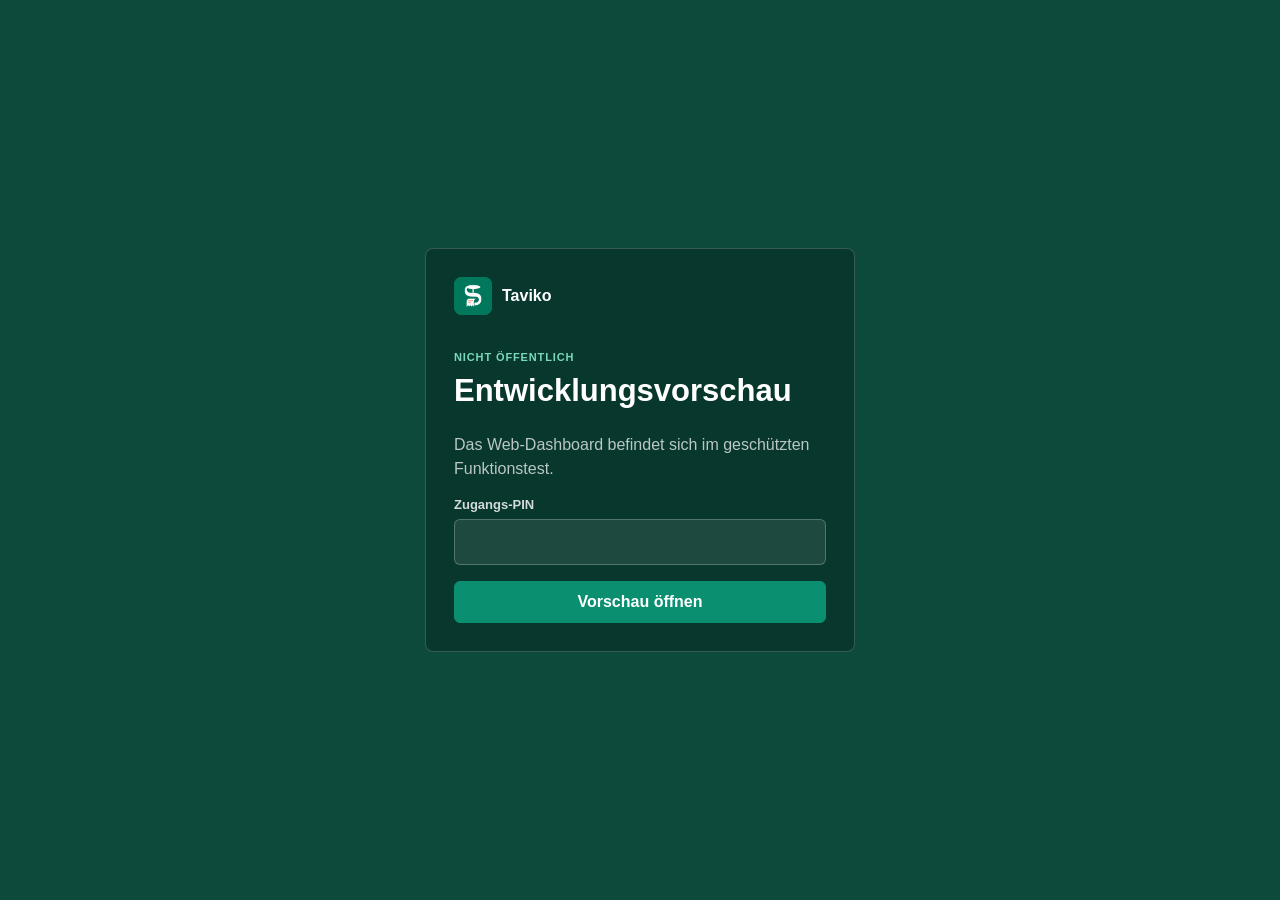
==== dashboard/index.html @ 482a7bf1 "Rename dashboard branding to Taviko" ====
<!doctype html>
<html lang="de">
<head>
  <meta charset="utf-8">
  <meta name="viewport" content="width=device-width, initial-scale=1, viewport-fit=cover">
  <meta name="theme-color" content="#0d4a3c">
  <meta name="application-name" content="Taviko">
  <meta name="apple-mobile-web-app-title" content="Taviko">
  <meta name="robots" content="noindex, nofollow, noarchive, nosnippet">
  <title>Taviko Dashboard</title>
  <link rel="icon" type="image/png" sizes="256x256" href="../assets/servora-app-icon.png?v=3">
  <link rel="shortcut icon" type="image/png" href="../assets/servora-app-icon.png?v=3">
  <link rel="apple-touch-icon" sizes="180x180" href="../assets/servora-app-icon.png?v=3">
  <link rel="stylesheet" href="./styles.css?v=6">
</head>
<body>
  <div class="offline-banner hidden" id="offline-banner" role="status">
    Offline – Änderungen sind erst wieder online möglich.
  </div>

  <section class="development-gate" id="development-gate" aria-label="Entwicklungsvorschau">
    <div class="gate-brand"><img class="brand-mark" src="../assets/servora-app-icon.png" alt=""><strong>Taviko</strong></div>
    <p class="eyebrow">Nicht öffentlich</p>
    <h1>Entwicklungsvorschau</h1>
    <p>Das Web-Dashboard befindet sich im geschützten Funktionstest.</p>
    <form id="gate-form">
      <label class="field">
        <span>Zugangs-PIN</span>
        <input id="gate-pin" inputmode="numeric" autocomplete="one-time-code" required>
      </label>
      <p class="form-error hidden" id="gate-error" role="alert">Die PIN ist nicht richtig.</p>
      <button class="primary full" type="submit">Vorschau öffnen</button>
    </form>
  </section>

  <main class="auth-shell hidden" id="auth-shell">
    <section class="auth-brand">
      <div class="brand-lockup"><img class="brand-mark large" src="../assets/servora-app-icon.png" alt=""><span>Taviko</span></div>
      <div>
        <p class="eyebrow">Taviko Verwaltung</p>
        <h1>Restaurantbetrieb</h1>
        <p>Tische, Reservierungen, Bestellungen und Team zentral verwalten. Änderungen werden mit der Taviko-App synchronisiert.</p>
      </div>
      <div class="auth-points" aria-label="Funktionen">
        <span>App und Web synchron</span>
        <span>Individuelle Rechte je Zugang</span>
        <span>Mobil und Desktop</span>
      </div>
    </section>

    <section class="auth-panel">
      <div class="auth-heading">
        <p class="eyebrow">Taviko Web</p>
        <h2 id="auth-title">Anmelden</h2>
        <p id="auth-subtitle">Mit Restaurantkennung und persönlichem Zugang.</p>
      </div>

      <div class="segmented" role="tablist" aria-label="Zugang">
        <button class="selected" id="login-tab" role="tab" aria-selected="true" type="button">Anmelden</button>
        <button id="register-tab" role="tab" aria-selected="false" type="button">Neu anlegen</button>
      </div>

      <form id="login-form">
        <label class="field">
          <span>Restaurantkennung</span>
          <input id="login-code" autocomplete="organization" placeholder="z. B. SERV-ABCD" required>
        </label>
        <label class="field">
          <span>Name</span>
          <input id="login-username" autocomplete="username" required>
        </label>
        <label class="field">
          <span>Passwort</span>
          <input id="login-password" type="password" autocomplete="current-password" minlength="6" required>
        </label>
        <p class="field-hint">Geräte- und Druckerzugänge werden ausschließlich in der Taviko-App verwendet.</p>
        <p class="form-error hidden" id="login-error" role="alert"></p>
        <button class="primary full" id="login-submit" type="submit">Anmelden</button>
      </form>

      <form class="hidden" id="register-form">
        <div class="field-grid">
          <label class="field">
            <span>Restaurantname</span>
            <input id="register-name" autocomplete="organization" required>
          </label>
          <label class="field">
            <span>Art des Restaurants</span>
            <select id="register-type">
              <option>Restaurant</option>
              <option>Café</option>
              <option>Bar</option>
              <option>Eisdiele</option>
              <option>Foodtruck</option>
              <option>Hotelrestaurant</option>
              <option>Eventgastronomie</option>
            </select>
          </label>
        </div>
        <label class="field">
          <span>Name der Restaurantleitung</span>
          <input id="register-username" autocomplete="username" minlength="2" required>
        </label>
        <p class="field-hint">Dieser vollständige Name ist zugleich der eindeutige Anmeldename. Groß- und Kleinschreibung werden nicht unterschieden.</p>
        <label class="field">
          <span>Passwort</span>
          <input id="register-password" type="password" autocomplete="new-password" minlength="8" required>
        </label>
        <label class="check">
          <input id="register-terms" type="checkbox" required>
          <span>Ich bestätige, dass ich den Betrieb anlegen darf und akzeptiere die Testbedingungen.</span>
        </label>
        <p class="form-error hidden" id="register-error" role="alert"></p>
        <button class="primary full" id="register-submit" type="submit">Restaurant sicher erstellen</button>
      </form>
    </section>
  </main>

  <div class="app-shell hidden" id="app-shell">
    <aside class="sidebar">
      <div class="sidebar-brand">
        <img class="brand-mark" src="../assets/servora-app-icon.png" alt="">
        <div><strong>Taviko</strong><small>Betriebsverwaltung</small></div>
      </div>
      <nav id="desktop-navigation" aria-label="Hauptnavigation"></nav>
      <div class="sidebar-user">
        <strong id="sidebar-user-name">–</strong>
        <span id="sidebar-user-role">–</span>
        <button class="quiet" id="logout-button" type="button">Abmelden</button>
      </div>
    </aside>

    <main class="workspace">
      <header class="workspace-header">
        <div>
          <p class="eyebrow" id="restaurant-code">–</p>
          <h1 id="page-title">Start</h1>
        </div>
        <div class="header-actions">
          <span class="sync-state" id="sync-state"><i></i><span>Aktuell</span></span>
          <button class="icon-button" id="refresh-button" type="button" aria-label="Aktualisieren" title="Aktualisieren">↻</button>
          <button class="restaurant-switch" id="restaurant-button" type="button">
            <span id="restaurant-name">Restaurant</span>
            <small id="restaurant-role">–</small>
          </button>
        </div>
      </header>
      <section class="view" id="view" aria-live="polite"></section>
    </main>

    <nav class="mobile-navigation" id="mobile-navigation" aria-label="Mobile Hauptnavigation"></nav>
  </div>

  <dialog id="modal">
    <div class="modal-shell" id="modal-shell">
      <header>
        <div>
          <p class="eyebrow" id="modal-eyebrow">Taviko</p>
          <h2 id="modal-title">Bearbeiten</h2>
        </div>
        <button class="icon-button" type="button" data-modal-action="close" aria-label="Schließen" title="Schließen">×</button>
      </header>
      <div class="modal-body" id="modal-body"></div>
      <footer class="modal-footer" id="modal-footer"></footer>
    </div>
  </dialog>

  <div class="toast-region" id="toast-region" aria-live="polite"></div>

  <template id="empty-template">
    <div class="empty-state">
      <img class="empty-mark" src="../assets/servora-app-icon.png" alt="">
      <h2></h2>
      <p></p>
    </div>
  </template>

  <script type="module" src="./app.js?v=6"></script>
</body>
</html>
---- dashboard/styles.css ----
:root {
  color-scheme: light;
  --forest: #0d4a3c;
  --forest-deep: #08372d;
  --action: #0a8f70;
  --action-soft: #e4f4ef;
  --orange: #ef7b45;
  --orange-soft: #fff0e8;
  --yellow: #e9ad28;
  --yellow-soft: #fff7dd;
  --red: #c83d4d;
  --red-soft: #fdecef;
  --blue: #2878c7;
  --blue-soft: #eaf3fb;
  --purple: #7a55b3;
  --purple-soft: #f2edfa;
  --ink: #15221e;
  --muted: #68746f;
  --line: #dce4e1;
  --surface: #ffffff;
  --surface-muted: #f3f7f5;
  --page: #eaf0ed;
  --sidebar: 246px;
  --radius: 8px;
  --shadow: 0 16px 48px rgba(8, 55, 45, 0.10);
  font-family: -apple-system, BlinkMacSystemFont, "SF Pro Text", "Segoe UI", sans-serif;
  font-synthesis: none;
}

* { box-sizing: border-box; }

html, body {
  min-width: 320px;
  min-height: 100%;
  max-width: 100%;
  overflow-x: hidden;
}

body {
  margin: 0;
  background: var(--page);
  color: var(--ink);
  letter-spacing: 0;
}

button, input, select, textarea { min-width: 0; font: inherit; letter-spacing: 0; }
button {
  cursor: pointer;
  touch-action: manipulation;
  overflow-wrap: anywhere;
}
button:disabled { cursor: not-allowed; opacity: 0.5; }
.hidden { display: none !important; }

:focus-visible {
  outline: 3px solid color-mix(in srgb, var(--blue) 48%, transparent);
  outline-offset: 2px;
}

.offline-banner {
  position: fixed;
  inset: 0 0 auto;
  z-index: 100;
  padding: max(9px, env(safe-area-inset-top)) 16px 9px;
  background: var(--red);
  color: white;
  text-align: center;
  font-size: 13px;
  font-weight: 750;
}

.brand-mark {
  width: 38px;
  height: 38px;
  flex: 0 0 auto;
  border-radius: 8px;
  background: var(--action);
  object-fit: cover;
}

.brand-mark.large {
  width: 48px;
  height: 48px;
  font-size: 25px;
}

.eyebrow {
  margin: 0 0 5px;
  color: var(--action);
  font-size: 11px;
  font-weight: 850;
  letter-spacing: 0.08em;
  text-transform: uppercase;
}

.development-gate {
  position: fixed;
  inset: 0;
  z-index: 90;
  display: grid;
  width: min(100% - 32px, 430px);
  height: max-content;
  margin: auto;
  padding: 28px;
  border: 1px solid rgba(255, 255, 255, 0.18);
  border-radius: var(--radius);
  background: var(--forest-deep);
  box-shadow: 0 0 0 100vmax var(--forest);
  color: white;
}

.development-gate .gate-brand {
  display: flex;
  align-items: center;
  gap: 10px;
  margin-bottom: 34px;
}

.development-gate h1 { margin: 2px 0 8px; font-size: 31px; }
.development-gate p { color: rgba(255, 255, 255, 0.72); line-height: 1.5; }
.development-gate .eyebrow { color: #7bd8bd; }
.development-gate .field span { color: rgba(255, 255, 255, 0.82); }
.development-gate input { border-color: rgba(255, 255, 255, 0.24); background: rgba(255, 255, 255, 0.09); color: white; }

.auth-shell {
  min-height: 100vh;
  display: grid;
  grid-template-columns: minmax(360px, 0.9fr) minmax(420px, 1.1fr);
}

.auth-brand {
  min-height: 100vh;
  display: flex;
  flex-direction: column;
  justify-content: space-between;
  min-width: 0;
  padding: clamp(30px, 5vw, 68px);
  background:
    linear-gradient(rgba(8, 55, 45, 0.94), rgba(13, 74, 60, 0.94)),
    url("../assets/restaurant-workspace.png") center/cover;
  color: white;
}

.brand-lockup { display: flex; align-items: center; gap: 12px; font-size: 22px; font-weight: 800; }
.auth-brand .eyebrow { color: #80d5bd; }
.auth-brand h1 {
  max-width: 620px;
  margin: 6px 0 14px;
  font-size: clamp(38px, 4vw, 54px);
  line-height: 1.05;
  overflow-wrap: normal;
  word-break: normal;
  hyphens: none;
}
.auth-brand p:not(.eyebrow) { max-width: 570px; color: rgba(255,255,255,0.74); font-size: 16px; line-height: 1.55; }
.auth-points { display: grid; gap: 7px; }
.auth-points span { display: flex; align-items: center; gap: 9px; font-size: 13px; font-weight: 700; }
.auth-points span::before { width: 7px; height: 7px; flex: 0 0 auto; border-radius: 50%; background: #80d5bd; content: ""; }

.auth-panel {
  width: min(100% - 40px, 560px);
  min-width: 0;
  margin: auto;
  padding: 34px;
  border: 1px solid var(--line);
  border-radius: var(--radius);
  background: var(--surface);
  box-shadow: 0 12px 36px rgba(8, 55, 45, 0.08);
}

.auth-heading h2 { margin: 0; font-size: 32px; }
.auth-heading > p:last-child { margin: 8px 0 24px; color: var(--muted); }

.segmented {
  display: grid;
  grid-template-columns: repeat(2, minmax(0, 1fr));
  margin-bottom: 24px;
  padding: 3px;
  border-radius: 7px;
  background: var(--surface-muted);
}

.segmented button {
  min-height: 38px;
  min-width: 0;
  border: 0;
  border-radius: 5px;
  background: transparent;
  color: var(--muted);
  font-weight: 750;
  white-space: normal;
}

.segmented button.selected { background: white; color: var(--ink); box-shadow: 0 2px 8px rgba(8,55,45,0.08); }

.field { display: grid; gap: 7px; margin-bottom: 16px; }
.field > span { color: var(--ink); font-size: 13px; font-weight: 750; }
.field small { color: var(--muted); font-weight: 500; }
.field-grid { display: grid; grid-template-columns: 1fr 1fr; gap: 14px; }

input, select, textarea {
  width: 100%;
  min-height: 46px;
  border: 1px solid #cdd8d4;
  border-radius: 6px;
  background: white;
  color: var(--ink);
  outline: none;
  padding: 10px 12px;
}

textarea { resize: vertical; }
input[readonly] { background: var(--surface-muted); color: var(--muted); cursor: default; }
input:focus, select:focus, textarea:focus { border-color: var(--action); box-shadow: 0 0 0 3px rgba(10,143,112,0.13); }

.check {
  display: grid;
  grid-template-columns: 20px 1fr;
  gap: 10px;
  align-items: start;
  margin: 16px 0;
  color: var(--muted);
  font-size: 13px;
  line-height: 1.45;
}

.check input { width: 19px; height: 19px; min-height: 0; margin: 1px 0 0; accent-color: var(--action); }
.field-hint { margin: -5px 0 16px; color: var(--muted); font-size: 12px; line-height: 1.45; }
.form-error { padding: 10px 12px; border: 1px solid #efbdc4; border-radius: 6px; background: var(--red-soft); color: var(--red); font-size: 13px; }

.primary, .secondary, .quiet, .danger {
  display: inline-flex;
  align-items: center;
  justify-content: center;
  max-width: 100%;
  min-height: 42px;
  border-radius: 6px;
  padding: 9px 14px;
  font-weight: 780;
  line-height: 1.2;
  text-align: center;
  white-space: normal;
}
.primary { border: 1px solid var(--action); background: var(--action); color: white; }
.primary:hover { background: #08795f; }
.secondary { border: 1px solid var(--line); background: white; color: var(--ink); }
.secondary:hover { border-color: var(--action); color: var(--action); }
.quiet { border: 0; background: transparent; color: var(--muted); }
.danger { border: 1px solid #efbdc4; background: var(--red-soft); color: var(--red); }
.full { width: 100%; }

.app-shell { min-height: 100vh; padding-left: var(--sidebar); }

.sidebar {
  position: fixed;
  inset: 0 auto 0 0;
  z-index: 20;
  width: var(--sidebar);
  display: flex;
  flex-direction: column;
  padding: 18px 14px;
  background: var(--forest-deep);
  color: white;
}

.sidebar-brand { display: flex; align-items: center; gap: 11px; padding: 4px 7px 20px; }
.sidebar-brand div { display: grid; }
.sidebar-brand strong { font-size: 18px; }
.sidebar-brand small { color: rgba(255,255,255,0.55); font-size: 11px; }

.sidebar nav { display: grid; gap: 3px; overflow-y: auto; }
.nav-button {
  display: grid;
  grid-template-columns: 25px 1fr auto;
  align-items: center;
  min-height: 44px;
  border: 0;
  border-radius: 6px;
  background: transparent;
  color: rgba(255,255,255,0.68);
  padding: 8px 10px;
  text-align: left;
  font-weight: 700;
}
.nav-button:hover { background: rgba(255,255,255,0.07); color: white; }
.nav-button.selected { background: var(--action); color: white; }
.nav-symbol { width: 22px; text-align: center; font-size: 17px; }
.nav-count { min-width: 22px; padding: 2px 6px; border-radius: 10px; background: rgba(255,255,255,0.14); text-align: center; font-size: 11px; }

.sidebar-user { margin-top: auto; display: grid; gap: 3px; padding: 14px 9px 2px; border-top: 1px solid rgba(255,255,255,0.12); }
.sidebar-user span { color: rgba(255,255,255,0.58); font-size: 12px; }
.sidebar-user .quiet { justify-self: start; min-height: 34px; padding: 6px 0; color: #85d8c1; }

.workspace { min-width: 0; }
.workspace-header {
  position: sticky;
  inset: 0 0 auto;
  z-index: 10;
  height: 82px;
  display: flex;
  align-items: center;
  justify-content: space-between;
  gap: 20px;
  padding: 13px clamp(18px, 3vw, 38px);
  border-bottom: 1px solid var(--line);
  background: rgba(255,255,255,0.92);
  backdrop-filter: blur(18px);
}

.workspace-header h1 { margin: 0; font-size: 25px; }
.header-actions {
  min-width: 0;
  display: flex;
  align-items: center;
  justify-content: flex-end;
  gap: 9px;
}
.sync-state { display: flex; align-items: center; gap: 7px; color: var(--muted); font-size: 12px; font-weight: 700; }
.sync-state i { width: 8px; height: 8px; border-radius: 50%; background: var(--action); }
.sync-state.saving i { animation: pulse 900ms infinite; background: var(--yellow); }
.sync-state.error i { background: var(--red); }
@keyframes pulse { 50% { opacity: 0.3; } }

.icon-button {
  width: 40px;
  height: 40px;
  display: grid;
  place-items: center;
  border: 1px solid var(--line);
  border-radius: 50%;
  background: white;
  color: var(--ink);
  font-size: 22px;
}
.restaurant-switch { display: grid; min-width: 160px; border: 0; border-left: 1px solid var(--line); background: transparent; padding: 3px 0 3px 13px; text-align: left; }
.restaurant-switch span { max-width: 190px; overflow: hidden; text-overflow: ellipsis; white-space: nowrap; font-weight: 800; }
.restaurant-switch small { color: var(--muted); }

.view { width: min(100%, 1500px); min-width: 0; margin: 0 auto; padding: clamp(18px, 3vw, 36px); }
.page-tools {
  display: flex;
  align-items: flex-start;
  justify-content: space-between;
  gap: 18px;
  margin-bottom: 20px;
}
.page-tools > :first-child { min-width: 0; }
.page-tools h2 { margin: 0; font-size: 20px; }
.page-tools p { margin: 3px 0 0; color: var(--muted); font-size: 13px; }
.tool-actions {
  min-width: 0;
  display: flex;
  align-items: center;
  justify-content: flex-end;
  flex-wrap: wrap;
  gap: 8px;
}
.tool-actions > button { flex: 0 1 auto; }
.tool-actions > input, .tool-actions > select { width: auto; max-width: 100%; }

.metric-grid { display: grid; grid-template-columns: repeat(4, minmax(0, 1fr)); gap: 12px; margin-bottom: 24px; }
.metric {
  min-height: 118px;
  display: grid;
  align-content: space-between;
  padding: 18px;
  border: 1px solid var(--line);
  border-radius: var(--radius);
  background: var(--surface);
}
.metric .metric-head { display: flex; justify-content: space-between; color: var(--muted); font-size: 13px; font-weight: 700; }
.metric strong { font-size: 29px; }
.metric small { color: var(--muted); }
.metric-symbol { color: var(--action); font-size: 19px; }

.split-layout { display: grid; grid-template-columns: minmax(0, 1.45fr) minmax(300px, 0.65fr); gap: 16px; }
.section {
  min-width: 0;
  border: 1px solid var(--line);
  border-radius: var(--radius);
  background: var(--surface);
  overflow: hidden;
}
.section-header {
  min-width: 0;
  display: flex;
  align-items: flex-start;
  justify-content: space-between;
  flex-wrap: wrap;
  gap: 12px;
  padding: 16px 18px;
  border-bottom: 1px solid var(--line);
}
.section-header > * { min-width: 0; }
.section-header h2, .section-header h3 { margin: 0; font-size: 17px; }
.section-header span { color: var(--muted); font-size: 12px; }
.section-body { padding: 18px; }

.review-block {
  margin-bottom: 14px;
  padding: 15px;
  border: 1px solid var(--line);
  border-radius: var(--radius);
  background: var(--surface-muted);
}
.review-block h3 { margin: 0 0 12px; font-size: 16px; }
.review-block p { margin: 6px 0 14px; color: var(--muted); }

.activity-list, .compact-list { display: grid; }
.activity-row, .compact-row {
  display: grid;
  grid-template-columns: 42px minmax(0, 1fr) auto;
  align-items: center;
  gap: 12px;
  min-height: 62px;
  border-bottom: 1px solid var(--line);
}
.activity-row:last-child, .compact-row:last-child { border-bottom: 0; }
.activity-icon { width: 36px; height: 36px; display: grid; place-items: center; border-radius: 7px; background: var(--action-soft); color: var(--action); font-weight: 850; }
.activity-copy { min-width: 0; display: grid; gap: 2px; }
.activity-copy strong { overflow: hidden; text-overflow: ellipsis; white-space: nowrap; }
.activity-copy span, .activity-row time { color: var(--muted); font-size: 12px; }

.table-grid { display: grid; grid-template-columns: repeat(auto-fill, minmax(180px, 1fr)); gap: 12px; }
.table-tile {
  position: relative;
  min-height: 150px;
  display: grid;
  align-content: space-between;
  border: 2px solid var(--table-color, var(--action));
  border-radius: var(--radius);
  background: color-mix(in srgb, var(--table-color, var(--action)) 10%, white);
  padding: 15px;
  text-align: left;
}
.table-tile:hover { transform: translateY(-1px); box-shadow: 0 8px 24px rgba(8,55,45,0.09); }
.table-tile h3 { margin: 0; font-size: 17px; }
.table-tile p { margin: 4px 0 0; color: var(--muted); font-size: 12px; }
.table-tile strong { font-size: 14px; }
.status-dot { position: absolute; inset: 11px 11px auto auto; width: 10px; height: 10px; border-radius: 50%; background: var(--status-color); }
.table-meta { display: flex; align-items: end; justify-content: space-between; gap: 10px; }
.table-total { color: var(--action); font-weight: 850; }

.filter-row { display: flex; flex-wrap: wrap; gap: 8px; margin-bottom: 16px; }
.filter-button { min-height: 34px; padding: 6px 11px; border: 1px solid var(--line); border-radius: 16px; background: white; color: var(--muted); font-size: 12px; font-weight: 750; }
.filter-button.selected { border-color: var(--action); background: var(--action-soft); color: var(--action); }

.ticket-board { display: grid; grid-template-columns: repeat(3, minmax(250px, 1fr)); gap: 12px; overflow-x: auto; }
.ticket-lane { min-width: 250px; }
.ticket-lane-header { display: flex; justify-content: space-between; align-items: center; margin-bottom: 10px; padding: 0 3px; }
.ticket-lane-header h3 { margin: 0; font-size: 15px; }
.ticket-lane-header span { padding: 3px 7px; border-radius: 10px; background: var(--surface); color: var(--muted); font-size: 11px; }
.ticket-stack { display: grid; gap: 10px; }
.ticket-card { border: 1px solid var(--line); border-top: 4px solid var(--ticket-color); border-radius: var(--radius); background: white; padding: 14px; }
.ticket-card header { display: flex; justify-content: space-between; flex-wrap: wrap; gap: 10px; }
.ticket-card h4 { margin: 0; font-size: 16px; }
.ticket-card time { color: var(--muted); font-size: 12px; }
.ticket-items { margin: 13px 0; padding: 0; list-style: none; }
.ticket-items li { padding: 4px 0; font-size: 13px; }
.ticket-actions { min-width: 0; display: flex; flex-wrap: wrap; gap: 7px; }
.ticket-actions button { flex: 1 1 110px; min-height: 35px; padding: 6px 8px; font-size: 12px; }

.data-table { width: 100%; border-collapse: collapse; }
.data-table th, .data-table td { padding: 12px 14px; border-bottom: 1px solid var(--line); text-align: left; vertical-align: middle; }
.data-table th { color: var(--muted); font-size: 11px; text-transform: uppercase; }
.data-table td { font-size: 13px; }
.data-table tbody tr:last-child td { border-bottom: 0; }
.data-table tbody tr:hover { background: var(--surface-muted); }
.section-heading { display: flex; align-items: flex-start; justify-content: space-between; gap: 16px; padding: 18px 20px 10px; }
.section-heading h3, .section-heading p { margin: 0; }
.section-heading .eyebrow { margin-bottom: 4px; }
.muted { color: var(--muted); font-size: 0.84rem; }
.empty-inline { display: grid; gap: 4px; padding: 22px 20px; color: var(--muted); }
.empty-inline strong { color: var(--ink); }
.row-actions {
  min-width: 0;
  display: flex;
  justify-content: flex-end;
  align-items: center;
  flex-wrap: wrap;
  gap: 6px;
}
.row-button { min-height: 32px; max-width: 100%; border: 1px solid var(--line); border-radius: 5px; background: white; padding: 5px 9px; font-size: 12px; font-weight: 700; line-height: 1.2; }

.badge { display: inline-flex; align-items: center; gap: 5px; max-width: 100%; border-radius: 12px; padding: 4px 8px; background: var(--surface-muted); color: var(--muted); font-size: 11px; font-weight: 800; white-space: nowrap; }
.badge.green { background: var(--action-soft); color: var(--action); }
.badge.orange { background: var(--orange-soft); color: #b55429; }
.badge.red { background: var(--red-soft); color: var(--red); }
.badge.blue { background: var(--blue-soft); color: var(--blue); }
.badge.purple { background: var(--purple-soft); color: var(--purple); }

.routing-warning {
  display: inline-flex;
  align-items: center;
  gap: 6px;
  margin-top: 8px;
  color: #b54708;
  font-size: 0.78rem;
  font-weight: 750;
}

.data-table tr.is-disabled {
  opacity: 0.52;
}

.data-table tr.is-disabled strong {
  text-decoration: line-through;
  text-decoration-thickness: 1px;
}

.inline-settings {
  display: grid;
  grid-template-columns: minmax(0, 320px) auto;
  align-items: center;
  justify-content: start;
  gap: 10px;
}

.setting-stack {
  display: grid;
  gap: 12px;
}

.setting-choice {
  display: grid;
  grid-template-columns: minmax(0, 1fr) auto;
  align-items: center;
  gap: 12px;
}

.setting-choice p {
  margin: 4px 0 0;
  color: var(--muted);
  font-size: 12px;
  line-height: 1.45;
}

.permission-list {
  display: grid;
  gap: 0;
  margin-top: 18px;
  border: 1px solid var(--line);
  border-radius: var(--radius);
  overflow: hidden;
}

.permission-row {
  min-width: 0;
  display: grid;
  grid-template-columns: minmax(0, 1fr) auto;
  align-items: center;
  gap: 16px;
  min-height: 54px;
  padding: 10px 13px;
  background: white;
}

.permission-row + .permission-row { border-top: 1px solid var(--line); }
.permission-row strong { font-size: 13px; }
.permission-row small {
  display: block;
  margin-top: 2px;
  color: var(--muted);
  line-height: 1.35;
}

.switch {
  position: relative;
  width: 44px;
  height: 26px;
  flex: 0 0 auto;
}

.switch input {
  position: absolute;
  width: 1px;
  height: 1px;
  min-height: 0;
  opacity: 0;
}

.switch span {
  position: absolute;
  inset: 0;
  border-radius: 13px;
  background: #cbd5d1;
  transition: background 160ms ease;
}

.switch span::after {
  position: absolute;
  top: 3px;
  left: 3px;
  width: 20px;
  height: 20px;
  border-radius: 50%;
  background: white;
  box-shadow: 0 1px 4px rgba(0,0,0,0.2);
  content: "";
  transition: transform 160ms ease;
}

.switch input:checked + span { background: var(--action); }
.switch input:checked + span::after { transform: translateX(18px); }
.switch input:focus-visible + span {
  outline: 3px solid color-mix(in srgb, var(--blue) 48%, transparent);
  outline-offset: 2px;
}

@media (max-width: 640px) {
  .inline-settings {
    grid-template-columns: 1fr;
  }
}

.product-grid { display: grid; grid-template-columns: repeat(auto-fill, minmax(220px, 1fr)); gap: 12px; }
.product-card { border: 1px solid var(--line); border-left: 5px solid var(--product-color); border-radius: var(--radius); background: white; padding: 16px; }
.product-card header { display: flex; justify-content: space-between; align-items: flex-start; flex-wrap: wrap; gap: 10px; }
.product-card header > div { min-width: 0; }
.product-card h3 { margin: 0; font-size: 16px; }
.product-card p { margin: 5px 0 15px; color: var(--muted); font-size: 12px; }
.product-card strong { font-size: 18px; }
.product-card footer { display: flex; align-items: center; justify-content: space-between; flex-wrap: wrap; gap: 8px; margin-top: 16px; }

.empty-state { min-height: 280px; display: grid; place-items: center; align-content: center; padding: 30px; text-align: center; }
.empty-mark { width: 48px; height: 48px; border-radius: 10px; object-fit: cover; }
.empty-state h2 { margin: 14px 0 5px; font-size: 19px; }
.empty-state p { max-width: 430px; margin: 0; color: var(--muted); line-height: 1.5; }

dialog { width: min(100% - 28px, 650px); max-height: min(90vh, 820px); border: 0; border-radius: var(--radius); padding: 0; box-shadow: 0 30px 90px rgba(8,55,45,0.26); }
dialog::backdrop { background: rgba(7,28,23,0.52); backdrop-filter: blur(3px); }
.modal-shell { margin: 0; }
.modal-shell > header { display: flex; justify-content: space-between; align-items: center; gap: 20px; padding: 18px 20px; border-bottom: 1px solid var(--line); }
.modal-shell h2 { margin: 0; font-size: 21px; }
.modal-body { max-height: calc(90vh - 150px); overflow-y: auto; padding: 20px; }
.modal-footer {
  display: flex;
  justify-content: flex-end;
  align-items: center;
  flex-wrap: wrap;
  gap: 8px;
  padding: 14px 20px;
  border-top: 1px solid var(--line);
  background: var(--surface-muted);
}
.modal-footer > button { flex: 0 1 auto; }
.detail-list { display: grid; border: 1px solid var(--line); border-radius: 8px; overflow: hidden; }
.detail-list > div { min-width: 0; display: flex; justify-content: space-between; gap: 20px; padding: 13px 14px; }
.detail-list > div > * { min-width: 0; overflow-wrap: anywhere; }
.detail-list > div + div { border-top: 1px solid var(--line); }
.detail-list span, .modal-note { color: var(--muted); }
.modal-note { margin: 16px 0 0; line-height: 1.5; }
.modal-account-actions { display: grid; gap: 8px; margin-top: 18px; padding-top: 16px; border-top: 1px solid var(--line); }

.toast-region { position: fixed; z-index: 120; inset: auto 18px 18px auto; display: grid; gap: 8px; }
.toast { max-width: min(390px, calc(100vw - 36px)); display: grid; grid-template-columns: 28px 1fr auto; align-items: center; gap: 10px; border: 1px solid var(--line); border-radius: var(--radius); background: white; box-shadow: var(--shadow); padding: 12px 14px; }
.toast strong { display: block; font-size: 13px; }
.toast span { color: var(--muted); font-size: 12px; }
.toast button { border: 0; background: transparent; color: var(--muted); }

.mobile-navigation { display: none; }

@media (max-width: 1080px) {
  .metric-grid { grid-template-columns: repeat(2, minmax(0, 1fr)); }
  .split-layout { grid-template-columns: 1fr; }
}

@media (max-width: 760px) {
  :root { --mobile-nav: 70px; }
  .auth-shell { display: block; padding-bottom: env(safe-area-inset-bottom); background: var(--forest); }
  .auth-brand { min-height: 218px; width: 100%; padding: 24px 20px 30px; justify-content: space-between; }
  .auth-brand > div:nth-child(2) { margin-top: 30px; }
  .auth-brand h1 { margin: 3px 0 8px; font-size: 33px; }
  .auth-brand p:not(.eyebrow) { margin: 0; font-size: 14px; }
  .auth-points { display: none; }
  .auth-panel { width: 100%; margin-top: -10px; padding: 25px 20px calc(35px + env(safe-area-inset-bottom)); border: 0; border-radius: 8px 8px 0 0; box-shadow: none; }
  .auth-heading h2 { font-size: 29px; }
  .segmented button { padding-inline: 6px; font-size: 13px; }
  .field-grid { grid-template-columns: 1fr; gap: 0; }

  .app-shell { padding: 0 0 calc(var(--mobile-nav) + env(safe-area-inset-bottom)); }
  .sidebar { display: none; }
  .workspace-header {
    height: 74px;
    padding: max(11px, env(safe-area-inset-top)) 15px 10px;
  }
  .workspace-header > div:first-child { min-width: 0; }
  .workspace-header h1 { font-size: 21px; }
  .workspace-header .eyebrow { display: none; }
  .sync-state span, .restaurant-switch { display: none; }
  .view { padding: 16px 13px 24px; }
  .page-tools { align-items: stretch; flex-direction: column; }
  .page-tools > button { align-self: flex-start; }
  .tool-actions, .page-tools > .row-actions {
    width: 100%;
    display: grid;
    grid-template-columns: repeat(2, minmax(0, 1fr));
    justify-content: stretch;
  }
  .tool-actions > input { flex: 1 1 170px; }
  .tool-actions > button, .page-tools > .row-actions > button {
    width: 100%;
    min-width: 0;
  }
  .metric-grid { grid-template-columns: repeat(2, minmax(0, 1fr)); gap: 8px; }
  .metric { min-height: 105px; padding: 13px; }
  .metric strong { font-size: 23px; }
  .table-grid { grid-template-columns: repeat(2, minmax(0, 1fr)); gap: 8px; }
  .table-tile { min-height: 135px; padding: 12px; }
  .ticket-board { grid-template-columns: repeat(3, minmax(85vw, 1fr)); margin-inline: -13px; padding-inline: 13px; }
  .data-table { min-width: 650px; }
  .section.table-section {
    max-width: 100%;
    overflow-x: auto;
    overscroll-behavior-inline: contain;
  }
  .product-grid { grid-template-columns: 1fr; }

  .mobile-navigation {
    position: fixed;
    inset: auto 0 0;
    z-index: 30;
    height: calc(var(--mobile-nav) + env(safe-area-inset-bottom));
    display: grid;
    grid-template-columns: repeat(5, 1fr);
    padding: 6px 5px env(safe-area-inset-bottom);
    border-top: 1px solid var(--line);
    background: rgba(255,255,255,0.95);
    backdrop-filter: blur(20px);
  }
  .mobile-navigation .nav-button { min-width: 0; min-height: 54px; display: grid; grid-template-columns: 1fr; justify-items: center; gap: 1px; padding: 4px 1px; color: var(--muted); text-align: center; font-size: 10px; }
  .mobile-navigation .nav-symbol { font-size: 20px; }
  .mobile-navigation .nav-button > span:not(.nav-symbol):not(.nav-count) { display: block; width: 100%; overflow: hidden; text-overflow: ellipsis; white-space: nowrap; }
  .mobile-navigation .nav-count { display: none; }
  .mobile-navigation .nav-button.selected { background: var(--action-soft); color: var(--action); }

  dialog { width: 100%; max-height: 94vh; margin: auto 0 0; border-radius: 8px 8px 0 0; }
  .modal-body { max-height: calc(94vh - 150px); }
  .modal-footer {
    display: grid;
    grid-template-columns: repeat(2, minmax(0, 1fr));
  }
  .modal-footer > button {
    width: 100%;
    min-width: 0;
  }
  .modal-footer > .danger:first-child:last-of-type { grid-column: 1 / -1; }
  .detail-list > div { align-items: flex-start; flex-direction: column; gap: 4px; }
  .toast-region { inset: auto 10px calc(var(--mobile-nav) + env(safe-area-inset-bottom) + 10px); }
}

@media (max-width: 390px) {
  .metric-grid { grid-template-columns: 1fr 1fr; }
  .metric-head { font-size: 11px !important; }
  .table-grid { grid-template-columns: 1fr; }
  .tool-actions, .page-tools > .row-actions,
  .modal-footer { grid-template-columns: 1fr; }
  .setting-choice { grid-template-columns: 1fr; }
}
.inline-alert {
  display: grid;
  gap: 4px;
  margin-top: 14px;
  padding: 12px 14px;
  border: 1px solid color-mix(in srgb, #e05d44 35%, transparent);
  border-radius: 8px;
  background: color-mix(in srgb, #e05d44 9%, white);
  color: #7d2f20;
}

.inline-alert span {
  font-size: 0.88rem;
}

.option-group {
  display: grid;
  gap: 8px;
  margin: 0 0 18px;
  padding: 14px;
  border: 1px solid var(--line);
  border-radius: 8px;
}

.option-group legend {
  padding: 0 6px;
  font-weight: 750;
}

.option-group legend span {
  margin-left: 6px;
  color: var(--muted);
  font-size: 0.78rem;
  font-weight: 600;
}

.option-group .check {
  grid-template-columns: auto 1fr auto;
}

.option-group-editor {
  display: grid;
  gap: 10px;
  margin-top: 12px;
  padding: 14px;
  border: 1px solid var(--line);
  border-radius: 8px;
  background: var(--surface-muted);
}

.option-editor {
  display: grid;
  grid-template-columns: minmax(0, 1fr) 110px auto;
  gap: 8px;
  margin-top: 8px;
}

.option-editor input {
  min-width: 0;
}

.danger-text {
  color: #b42318;
}

.category-manager-list {
  margin-top: 18px;
}

.category-row {
  grid-template-columns: 28px minmax(0, 1fr) auto;
}

.category-actions {
  display: flex;
  flex-wrap: nowrap;
  gap: 6px;
}

.category-actions .row-button {
  width: 34px;
  padding-inline: 0;
}

.category-swatch {
  width: 18px;
  height: 18px;
  border-radius: 4px;
}

@media (max-width: 640px) {
  .option-editor {
    grid-template-columns: minmax(0, 1fr) 90px;
  }

  .option-editor > .row-button {
    grid-column: 1 / -1;
    justify-self: end;
  }

  .category-row {
    grid-template-columns: 24px minmax(0, 1fr);
    padding-block: 10px;
  }

  .category-actions {
    grid-column: 2;
    justify-content: flex-start;
  }
}
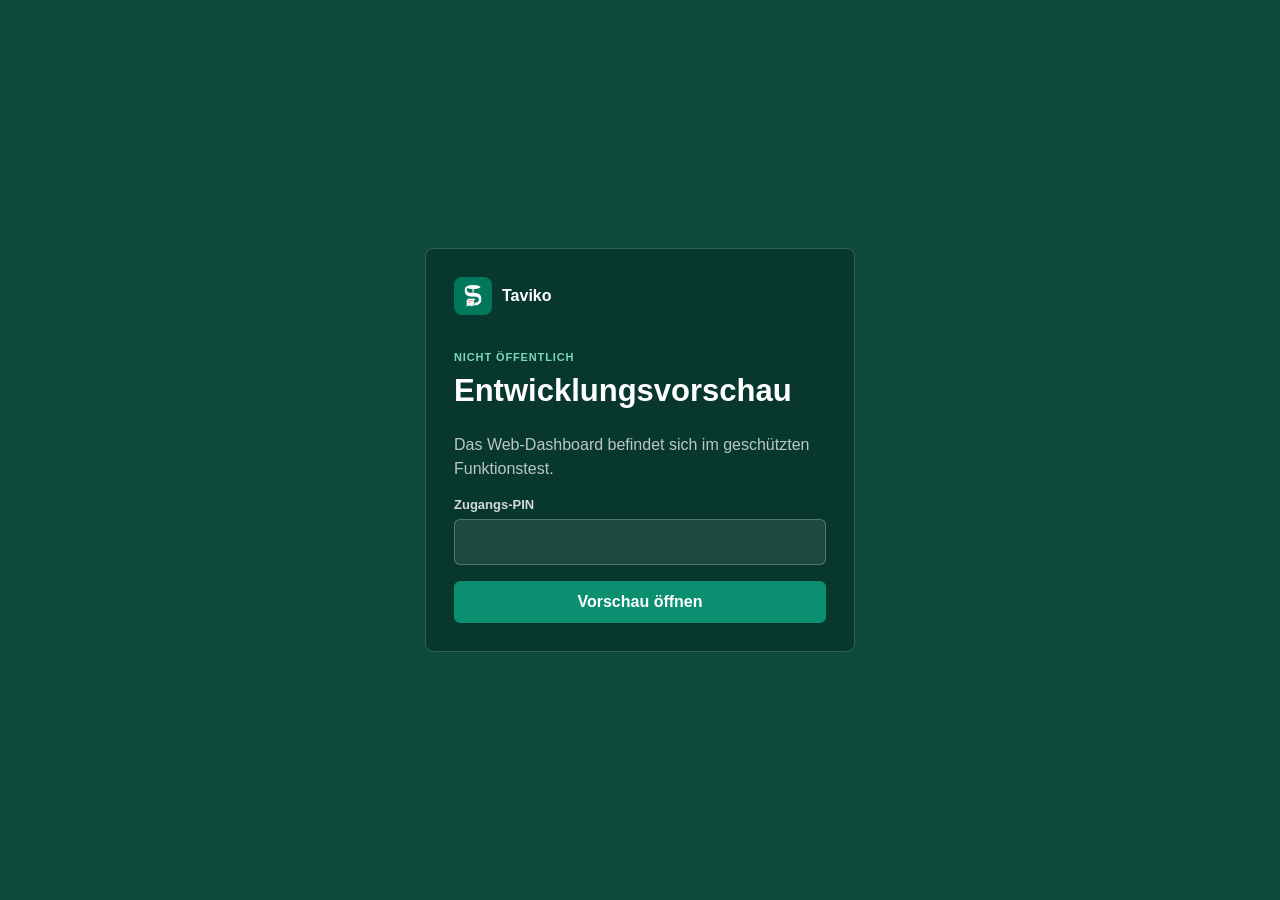
==== commit 28430e62: "Use Taviko favicon in dashboard" ====
--- a/dashboard/index.html
+++ b/dashboard/index.html
@@ -8,9 +8,14 @@
   <meta name="apple-mobile-web-app-title" content="Taviko">
   <meta name="robots" content="noindex, nofollow, noarchive, nosnippet">
   <title>Taviko Dashboard</title>
-  <link rel="icon" type="image/png" sizes="256x256" href="../assets/servora-app-icon.png?v=3">
-  <link rel="shortcut icon" type="image/png" href="../assets/servora-app-icon.png?v=3">
-  <link rel="apple-touch-icon" sizes="180x180" href="../assets/servora-app-icon.png?v=3">
+  <meta name="theme-color" content="#00866a">
+  <link rel="icon" href="../favicon.ico?v=4" sizes="48x48">
+  <link rel="icon" type="image/png" sizes="32x32" href="../assets/favicon-32.png?v=4">
+  <link rel="icon" type="image/png" sizes="48x48" href="../assets/favicon-48.png?v=4">
+  <link rel="icon" type="image/png" sizes="192x192" href="../assets/taviko-icon-192.png?v=4">
+  <link rel="shortcut icon" href="../favicon.ico?v=4">
+  <link rel="apple-touch-icon" sizes="180x180" href="../assets/apple-touch-icon.png?v=4">
+  <link rel="manifest" href="../site.webmanifest?v=4">
   <link rel="stylesheet" href="./styles.css?v=6">
 </head>
 <body>
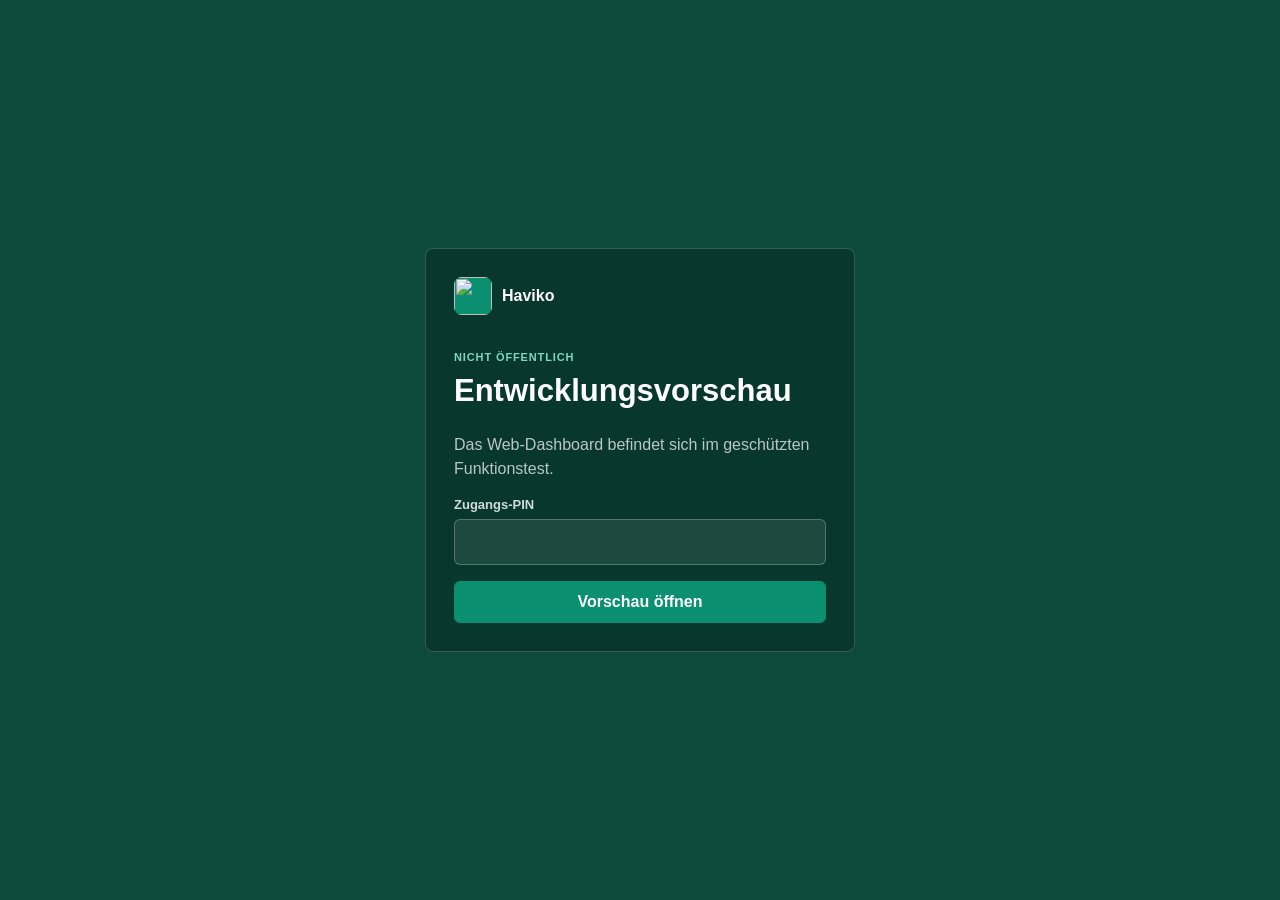
==== commit dde2c597: "Rename dashboard to Haviko" ====
--- a/dashboard/index.html
+++ b/dashboard/index.html
@@ -4,18 +4,18 @@
   <meta charset="utf-8">
   <meta name="viewport" content="width=device-width, initial-scale=1, viewport-fit=cover">
   <meta name="theme-color" content="#0d4a3c">
-  <meta name="application-name" content="Taviko">
-  <meta name="apple-mobile-web-app-title" content="Taviko">
+  <meta name="application-name" content="Haviko">
+  <meta name="apple-mobile-web-app-title" content="Haviko">
   <meta name="robots" content="noindex, nofollow, noarchive, nosnippet">
-  <title>Taviko Dashboard</title>
+  <title>Haviko Dashboard</title>
   <meta name="theme-color" content="#00866a">
-  <link rel="icon" href="../favicon.ico?v=4" sizes="48x48">
-  <link rel="icon" type="image/png" sizes="32x32" href="../assets/favicon-32.png?v=4">
-  <link rel="icon" type="image/png" sizes="48x48" href="../assets/favicon-48.png?v=4">
-  <link rel="icon" type="image/png" sizes="192x192" href="../assets/taviko-icon-192.png?v=4">
-  <link rel="shortcut icon" href="../favicon.ico?v=4">
-  <link rel="apple-touch-icon" sizes="180x180" href="../assets/apple-touch-icon.png?v=4">
-  <link rel="manifest" href="../site.webmanifest?v=4">
+  <link rel="icon" href="../favicon.ico?v=5" sizes="48x48">
+  <link rel="icon" type="image/png" sizes="32x32" href="../assets/favicon-32.png?v=5">
+  <link rel="icon" type="image/png" sizes="48x48" href="../assets/favicon-48.png?v=5">
+  <link rel="icon" type="image/png" sizes="192x192" href="../assets/haviko-icon-192.png?v=5">
+  <link rel="shortcut icon" href="../favicon.ico?v=5">
+  <link rel="apple-touch-icon" sizes="180x180" href="../assets/apple-touch-icon.png?v=5">
+  <link rel="manifest" href="../site.webmanifest?v=5">
   <link rel="stylesheet" href="./styles.css?v=6">
 </head>
 <body>
@@ -24,7 +24,7 @@
   </div>
 
   <section class="development-gate" id="development-gate" aria-label="Entwicklungsvorschau">
-    <div class="gate-brand"><img class="brand-mark" src="../assets/servora-app-icon.png" alt=""><strong>Taviko</strong></div>
+    <div class="gate-brand"><img class="brand-mark" src="../assets/haviko-app-icon.png" alt=""><strong>Haviko</strong></div>
     <p class="eyebrow">Nicht öffentlich</p>
     <h1>Entwicklungsvorschau</h1>
     <p>Das Web-Dashboard befindet sich im geschützten Funktionstest.</p>
@@ -40,11 +40,11 @@
 
   <main class="auth-shell hidden" id="auth-shell">
     <section class="auth-brand">
-      <div class="brand-lockup"><img class="brand-mark large" src="../assets/servora-app-icon.png" alt=""><span>Taviko</span></div>
+      <div class="brand-lockup"><img class="brand-mark large" src="../assets/haviko-app-icon.png" alt=""><span>Haviko</span></div>
       <div>
-        <p class="eyebrow">Taviko Verwaltung</p>
+        <p class="eyebrow">Haviko Verwaltung</p>
         <h1>Restaurantbetrieb</h1>
-        <p>Tische, Reservierungen, Bestellungen und Team zentral verwalten. Änderungen werden mit der Taviko-App synchronisiert.</p>
+        <p>Tische, Reservierungen, Bestellungen und Team zentral verwalten. Änderungen werden mit der Haviko-App synchronisiert.</p>
       </div>
       <div class="auth-points" aria-label="Funktionen">
         <span>App und Web synchron</span>
@@ -55,7 +55,7 @@
 
     <section class="auth-panel">
       <div class="auth-heading">
-        <p class="eyebrow">Taviko Web</p>
+        <p class="eyebrow">Haviko Web</p>
         <h2 id="auth-title">Anmelden</h2>
         <p id="auth-subtitle">Mit Restaurantkennung und persönlichem Zugang.</p>
       </div>
@@ -78,7 +78,7 @@
           <span>Passwort</span>
           <input id="login-password" type="password" autocomplete="current-password" minlength="6" required>
         </label>
-        <p class="field-hint">Geräte- und Druckerzugänge werden ausschließlich in der Taviko-App verwendet.</p>
+        <p class="field-hint">Geräte- und Druckerzugänge werden ausschließlich in der Haviko-App verwendet.</p>
         <p class="form-error hidden" id="login-error" role="alert"></p>
         <button class="primary full" id="login-submit" type="submit">Anmelden</button>
       </form>
@@ -124,8 +124,8 @@
   <div class="app-shell hidden" id="app-shell">
     <aside class="sidebar">
       <div class="sidebar-brand">
-        <img class="brand-mark" src="../assets/servora-app-icon.png" alt="">
-        <div><strong>Taviko</strong><small>Betriebsverwaltung</small></div>
+        <img class="brand-mark" src="../assets/haviko-app-icon.png" alt="">
+        <div><strong>Haviko</strong><small>Betriebsverwaltung</small></div>
       </div>
       <nav id="desktop-navigation" aria-label="Hauptnavigation"></nav>
       <div class="sidebar-user">
@@ -160,7 +160,7 @@
     <div class="modal-shell" id="modal-shell">
       <header>
         <div>
-          <p class="eyebrow" id="modal-eyebrow">Taviko</p>
+          <p class="eyebrow" id="modal-eyebrow">Haviko</p>
           <h2 id="modal-title">Bearbeiten</h2>
         </div>
         <button class="icon-button" type="button" data-modal-action="close" aria-label="Schließen" title="Schließen">×</button>
@@ -174,7 +174,7 @@
 
   <template id="empty-template">
     <div class="empty-state">
-      <img class="empty-mark" src="../assets/servora-app-icon.png" alt="">
+      <img class="empty-mark" src="../assets/haviko-app-icon.png" alt="">
       <h2></h2>
       <p></p>
     </div>
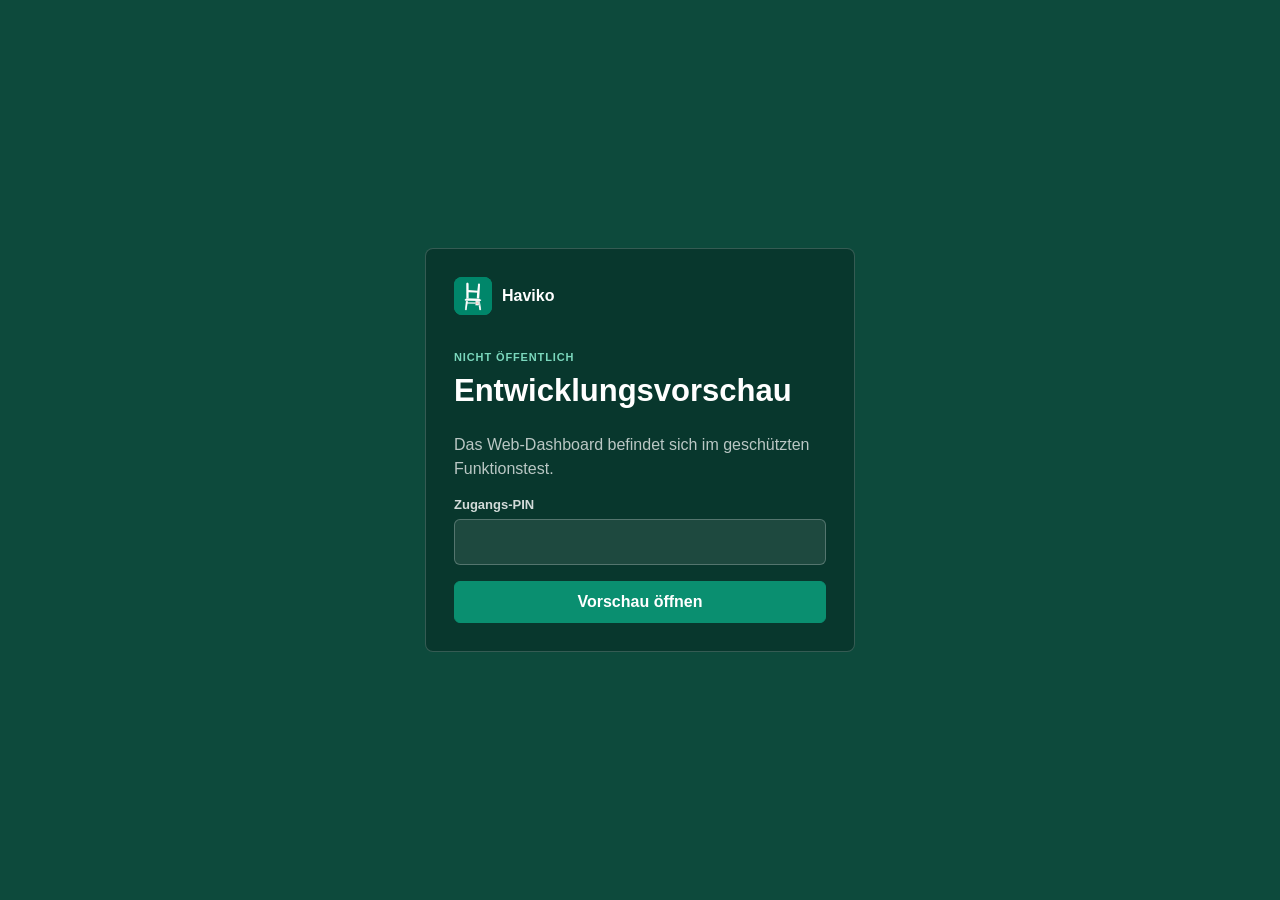
==== commit 2e898cdb: "Update dashboard title and domain links" ====
--- a/dashboard/index.html
+++ b/dashboard/index.html
@@ -7,15 +7,14 @@
   <meta name="application-name" content="Haviko">
   <meta name="apple-mobile-web-app-title" content="Haviko">
   <meta name="robots" content="noindex, nofollow, noarchive, nosnippet">
-  <title>Haviko Dashboard</title>
+  <title>Anmelden | Haviko</title>
   <meta name="theme-color" content="#00866a">
-  <link rel="icon" href="../favicon.ico?v=5" sizes="48x48">
-  <link rel="icon" type="image/png" sizes="32x32" href="../assets/favicon-32.png?v=5">
-  <link rel="icon" type="image/png" sizes="48x48" href="../assets/favicon-48.png?v=5">
-  <link rel="icon" type="image/png" sizes="192x192" href="../assets/haviko-icon-192.png?v=5">
-  <link rel="shortcut icon" href="../favicon.ico?v=5">
-  <link rel="apple-touch-icon" sizes="180x180" href="../assets/apple-touch-icon.png?v=5">
-  <link rel="manifest" href="../site.webmanifest?v=5">
+  <link rel="icon" type="image/png" sizes="32x32" href="../assets/favicon-32.png?v=7">
+  <link rel="icon" type="image/png" sizes="48x48" href="../assets/favicon-48.png?v=7">
+  <link rel="icon" type="image/png" sizes="192x192" href="../assets/haviko-icon-192.png?v=7">
+  <link rel="shortcut icon" type="image/png" href="../assets/favicon-48.png?v=7">
+  <link rel="apple-touch-icon" sizes="180x180" href="../assets/apple-touch-icon.png?v=7">
+  <link rel="manifest" href="../site.webmanifest?v=7">
   <link rel="stylesheet" href="./styles.css?v=6">
 </head>
 <body>
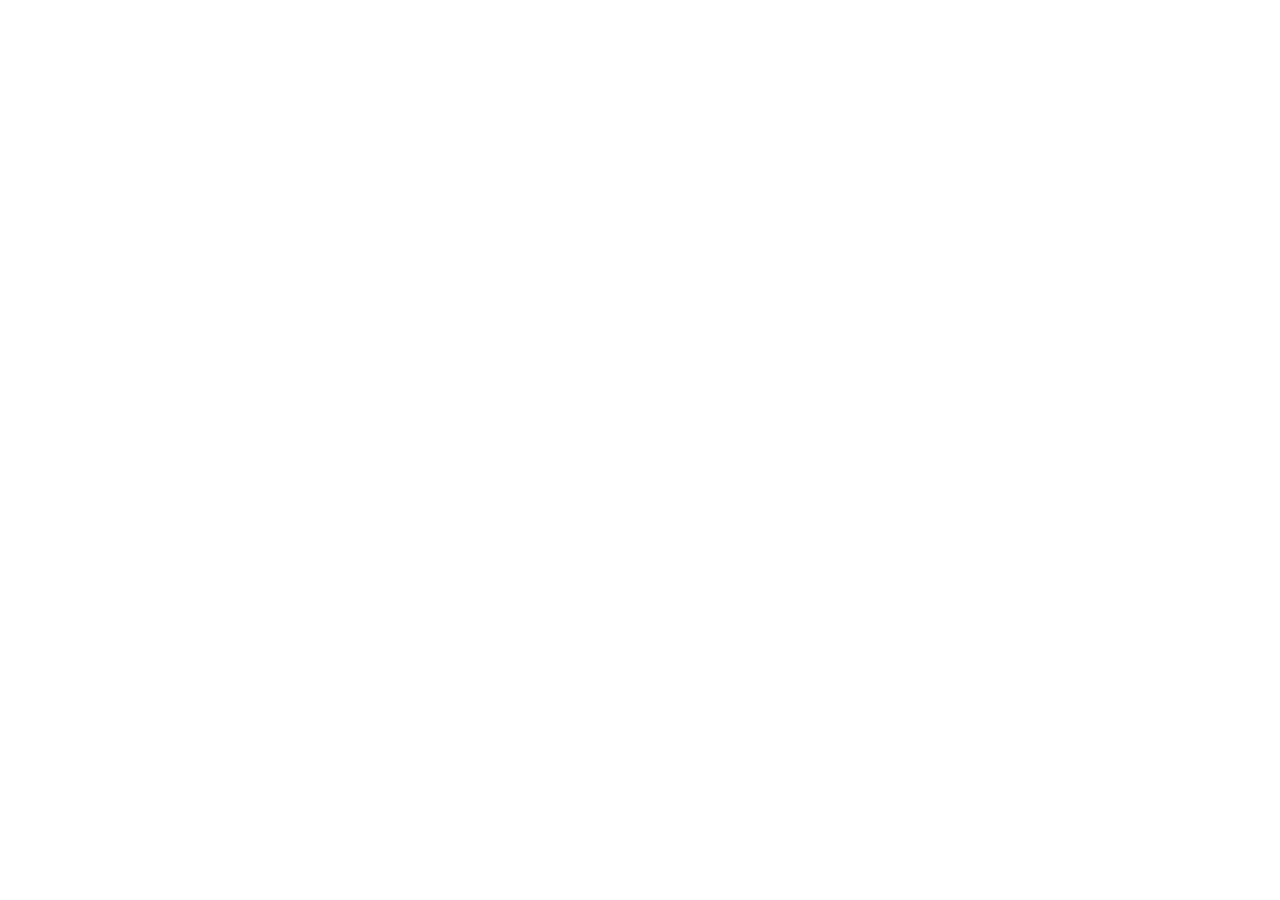
==== commit 51e9619f: "Update index.html" ====
--- a/dashboard/index.html
+++ b/dashboard/index.html
@@ -6,24 +6,45 @@
   <meta name="theme-color" content="#0d4a3c">
   <meta name="application-name" content="Haviko">
   <meta name="apple-mobile-web-app-title" content="Haviko">
+  <meta name="apple-itunes-app" content="app-id=6794772408, app-argument=https://login.haviko.de/">
   <meta name="robots" content="noindex, nofollow, noarchive, nosnippet">
   <title>Anmelden | Haviko</title>
   <meta name="theme-color" content="#00866a">
-  <link rel="icon" type="image/png" sizes="32x32" href="../assets/favicon-32.png?v=7">
-  <link rel="icon" type="image/png" sizes="48x48" href="../assets/favicon-48.png?v=7">
-  <link rel="icon" type="image/png" sizes="192x192" href="../assets/haviko-icon-192.png?v=7">
-  <link rel="shortcut icon" type="image/png" href="../assets/favicon-48.png?v=7">
-  <link rel="apple-touch-icon" sizes="180x180" href="../assets/apple-touch-icon.png?v=7">
-  <link rel="manifest" href="../site.webmanifest?v=7">
+  <link rel="icon" type="image/png" sizes="32x32" href="/assets/favicon-32.png?v=8">
+  <link rel="icon" type="image/png" sizes="48x48" href="/assets/favicon-48.png?v=8">
+  <link rel="icon" type="image/png" sizes="192x192" href="/assets/haviko-icon-192.png?v=8">
+  <link rel="shortcut icon" type="image/png" href="/assets/favicon-48.png?v=8">
+  <link rel="apple-touch-icon" sizes="180x180" href="/assets/apple-touch-icon.png?v=8">
+  <link rel="manifest" href="./site.webmanifest?v=7">
   <link rel="stylesheet" href="./styles.css?v=6">
+  <script>
+    (() => {
+      const hasAccess = document.cookie
+        .split(";")
+        .map((value) => value.trim())
+        .some((value) => value === "haviko_preview_access=granted");
+      if (!hasAccess && window.location.hostname !== "localhost") {
+        window.location.replace(
+          `https://autorisieren.haviko.de/?next=${encodeURIComponent(window.location.href)}`
+        );
+      }
+    })();
+  </script>
 </head>
-<body>
+<body class="is-booting">
   <div class="offline-banner hidden" id="offline-banner" role="status">
     Offline – Änderungen sind erst wieder online möglich.
   </div>
 
-  <section class="development-gate" id="development-gate" aria-label="Entwicklungsvorschau">
-    <div class="gate-brand"><img class="brand-mark" src="../assets/haviko-app-icon.png" alt=""><strong>Haviko</strong></div>
+  <section class="boot-shell" id="boot-shell" aria-live="polite">
+    <img class="boot-mark" src="/assets/haviko-app-icon.png" alt="">
+    <strong>Haviko</strong>
+    <span>Zugang wird geprüft</span>
+    <i aria-hidden="true"></i>
+  </section>
+
+  <section class="development-gate hidden" id="development-gate" aria-label="Entwicklungsvorschau">
+    <div class="gate-brand"><img class="brand-mark" src="./assets/haviko-app-icon.png" alt=""><strong>Haviko</strong></div>
     <p class="eyebrow">Nicht öffentlich</p>
     <h1>Entwicklungsvorschau</h1>
     <p>Das Web-Dashboard befindet sich im geschützten Funktionstest.</p>
@@ -39,7 +60,7 @@
 
   <main class="auth-shell hidden" id="auth-shell">
     <section class="auth-brand">
-      <div class="brand-lockup"><img class="brand-mark large" src="../assets/haviko-app-icon.png" alt=""><span>Haviko</span></div>
+      <div class="brand-lockup"><img class="brand-mark large" src="./assets/haviko-app-icon.png" alt=""><span>Haviko</span></div>
       <div>
         <p class="eyebrow">Haviko Verwaltung</p>
         <h1>Restaurantbetrieb</h1>
@@ -110,12 +131,57 @@
           <span>Passwort</span>
           <input id="register-password" type="password" autocomplete="new-password" minlength="8" required>
         </label>
+        <label class="field">
+          <span>Recovery-E-Mail</span>
+          <input id="register-email" type="email" autocomplete="email" required>
+        </label>
+        <p class="field-hint">Diese Adresse wird nach der Erstellung per Link bestätigt und schützt die Passwort-Wiederherstellung.</p>
+        <div class="field-grid">
+          <label class="field">
+            <span>Telefon</span>
+            <input id="register-phone" type="tel" autocomplete="tel">
+          </label>
+          <label class="field">
+            <span>Website</span>
+            <input id="register-website" type="url" autocomplete="url" placeholder="https://">
+          </label>
+        </div>
+        <label class="field">
+          <span>Adresse</span>
+          <input id="register-address" autocomplete="street-address">
+        </label>
+        <label class="field">
+          <span>Bereiche</span>
+          <input id="register-areas" value="Innenbereich, Terrasse">
+        </label>
+        <div class="field-grid">
+          <label class="field">
+            <span>Bestellmodus</span>
+            <select id="register-routing">
+              <option value="digitalKitchen">Digitale Stationen</option>
+              <option value="printedKitchen">Bondruck</option>
+              <option value="hybrid">Kombiniert</option>
+            </select>
+          </label>
+          <label class="field">
+            <span>Standard-Reservierung</span>
+            <select id="register-reservation-duration">
+              <option value="60">60 Minuten</option>
+              <option value="90" selected>90 Minuten</option>
+              <option value="120">120 Minuten</option>
+            </select>
+          </label>
+        </div>
         <label class="check">
           <input id="register-terms" type="checkbox" required>
-          <span>Ich bestätige, dass ich den Betrieb anlegen darf und akzeptiere die Testbedingungen.</span>
+          <span>Ich bestätige, dass ich den Betrieb anlegen darf und akzeptiere die Nutzungsbedingungen.</span>
+        </label>
+        <label class="check">
+          <input id="register-privacy" type="checkbox" required>
+          <span>Ich akzeptiere die Datenschutzerklärung und die Verarbeitung für Konto, Cloud-Synchronisierung und Sicherheits-E-Mails.</span>
         </label>
         <p class="form-error hidden" id="register-error" role="alert"></p>
-        <button class="primary full" id="register-submit" type="submit">Restaurant sicher erstellen</button>
+        <button class="primary full" id="register-submit" type="submit">Einrichtung abschließen</button>
       </form>
     </section>
   </main>
@@ -123,7 +189,7 @@
   <div class="app-shell hidden" id="app-shell">
     <aside class="sidebar">
       <div class="sidebar-brand">
-        <img class="brand-mark" src="../assets/haviko-app-icon.png" alt="">
+        <img class="brand-mark" src="./assets/haviko-app-icon.png" alt="">
         <div><strong>Haviko</strong><small>Betriebsverwaltung</small></div>
       </div>
       <nav id="desktop-navigation" aria-label="Hauptnavigation"></nav>
@@ -173,12 +239,12 @@
 
   <template id="empty-template">
     <div class="empty-state">
-      <img class="empty-mark" src="../assets/haviko-app-icon.png" alt="">
+      <img class="empty-mark" src="./assets/haviko-app-icon.png" alt="">
       <h2></h2>
       <p></p>
     </div>
   </template>
 
-  <script type="module" src="./app.js?v=6"></script>
+  <script type="module" src="./app.js?v=8"></script>
 </body>
 </html>
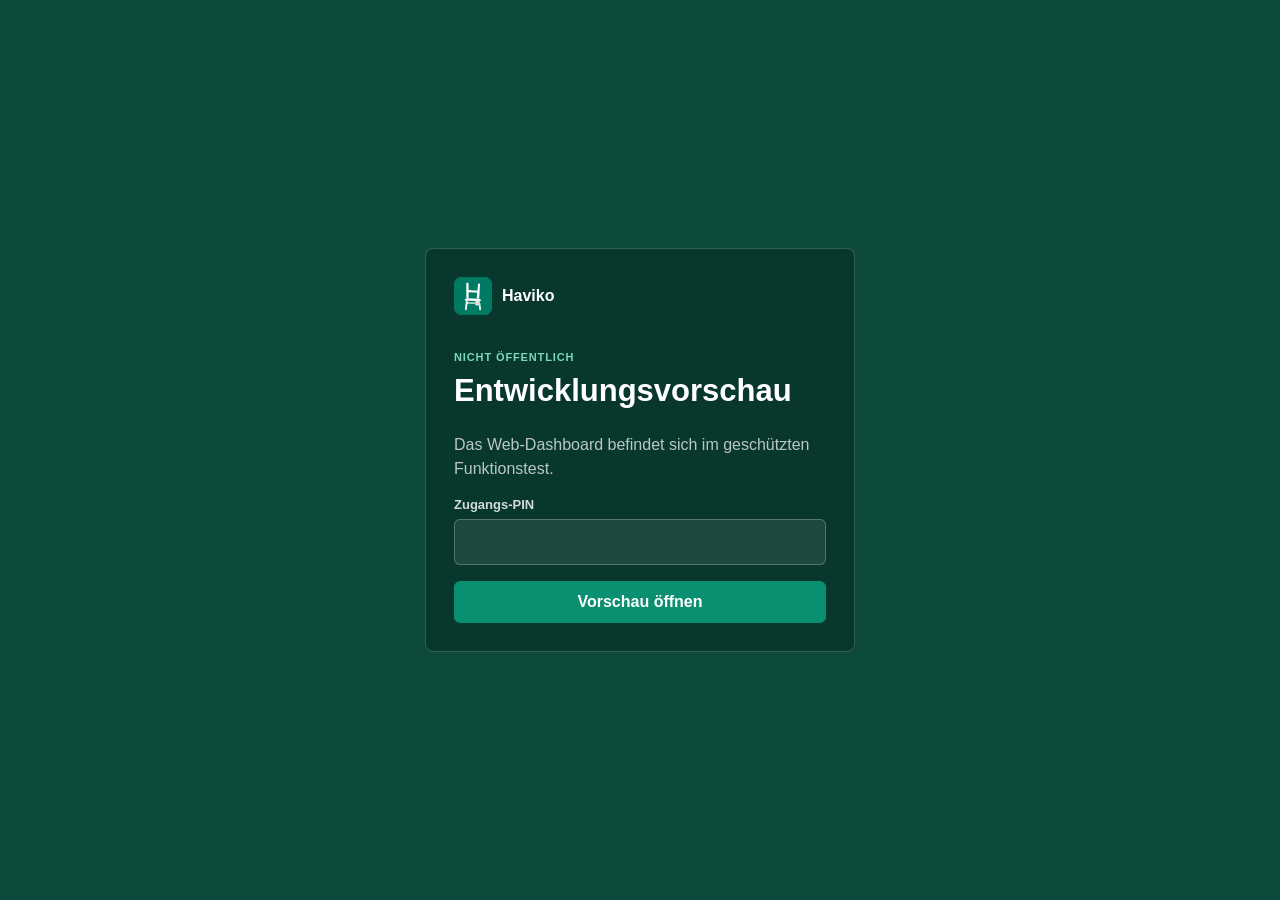
==== commit d8ea7b54: "Sicherheits-Seite wieder entfernt" ====
--- a/dashboard/index.html
+++ b/dashboard/index.html
@@ -6,45 +6,24 @@
   <meta name="theme-color" content="#0d4a3c">
   <meta name="application-name" content="Haviko">
   <meta name="apple-mobile-web-app-title" content="Haviko">
-  <meta name="apple-itunes-app" content="app-id=6794772408, app-argument=https://login.haviko.de/">
   <meta name="robots" content="noindex, nofollow, noarchive, nosnippet">
   <title>Anmelden | Haviko</title>
   <meta name="theme-color" content="#00866a">
-  <link rel="icon" type="image/png" sizes="32x32" href="/assets/favicon-32.png?v=8">
-  <link rel="icon" type="image/png" sizes="48x48" href="/assets/favicon-48.png?v=8">
-  <link rel="icon" type="image/png" sizes="192x192" href="/assets/haviko-icon-192.png?v=8">
-  <link rel="shortcut icon" type="image/png" href="/assets/favicon-48.png?v=8">
-  <link rel="apple-touch-icon" sizes="180x180" href="/assets/apple-touch-icon.png?v=8">
-  <link rel="manifest" href="./site.webmanifest?v=7">
+  <link rel="icon" type="image/png" sizes="32x32" href="../assets/favicon-32.png?v=7">
+  <link rel="icon" type="image/png" sizes="48x48" href="../assets/favicon-48.png?v=7">
+  <link rel="icon" type="image/png" sizes="192x192" href="../assets/haviko-icon-192.png?v=7">
+  <link rel="shortcut icon" type="image/png" href="../assets/favicon-48.png?v=7">
+  <link rel="apple-touch-icon" sizes="180x180" href="../assets/apple-touch-icon.png?v=7">
+  <link rel="manifest" href="../site.webmanifest?v=7">
   <link rel="stylesheet" href="./styles.css?v=6">
-  <script>
-    (() => {
-      const hasAccess = document.cookie
-        .split(";")
-        .map((value) => value.trim())
-        .some((value) => value === "haviko_preview_access=granted");
-      if (!hasAccess && window.location.hostname !== "localhost") {
-        window.location.replace(
-          `https://autorisieren.haviko.de/?next=${encodeURIComponent(window.location.href)}`
-        );
-      }
-    })();
-  </script>
 </head>
-<body class="is-booting">
+<body>
   <div class="offline-banner hidden" id="offline-banner" role="status">
     Offline – Änderungen sind erst wieder online möglich.
   </div>
 
-  <section class="boot-shell" id="boot-shell" aria-live="polite">
-    <img class="boot-mark" src="/assets/haviko-app-icon.png" alt="">
-    <strong>Haviko</strong>
-    <span>Zugang wird geprüft</span>
-    <i aria-hidden="true"></i>
-  </section>
-
-  <section class="development-gate hidden" id="development-gate" aria-label="Entwicklungsvorschau">
-    <div class="gate-brand"><img class="brand-mark" src="./assets/haviko-app-icon.png" alt=""><strong>Haviko</strong></div>
+  <section class="development-gate" id="development-gate" aria-label="Entwicklungsvorschau">
+    <div class="gate-brand"><img class="brand-mark" src="../assets/haviko-app-icon.png" alt=""><strong>Haviko</strong></div>
     <p class="eyebrow">Nicht öffentlich</p>
     <h1>Entwicklungsvorschau</h1>
     <p>Das Web-Dashboard befindet sich im geschützten Funktionstest.</p>
@@ -60,7 +39,7 @@
 
   <main class="auth-shell hidden" id="auth-shell">
     <section class="auth-brand">
-      <div class="brand-lockup"><img class="brand-mark large" src="./assets/haviko-app-icon.png" alt=""><span>Haviko</span></div>
+      <div class="brand-lockup"><img class="brand-mark large" src="../assets/haviko-app-icon.png" alt=""><span>Haviko</span></div>
       <div>
         <p class="eyebrow">Haviko Verwaltung</p>
         <h1>Restaurantbetrieb</h1>
@@ -131,57 +110,12 @@
           <span>Passwort</span>
           <input id="register-password" type="password" autocomplete="new-password" minlength="8" required>
         </label>
-        <label class="field">
-          <span>Recovery-E-Mail</span>
-          <input id="register-email" type="email" autocomplete="email" required>
-        </label>
-        <p class="field-hint">Diese Adresse wird nach der Erstellung per Link bestätigt und schützt die Passwort-Wiederherstellung.</p>
-        <div class="field-grid">
-          <label class="field">
-            <span>Telefon</span>
-            <input id="register-phone" type="tel" autocomplete="tel">
-          </label>
-          <label class="field">
-            <span>Website</span>
-            <input id="register-website" type="url" autocomplete="url" placeholder="https://">
-          </label>
-        </div>
-        <label class="field">
-          <span>Adresse</span>
-          <input id="register-address" autocomplete="street-address">
-        </label>
-        <label class="field">
-          <span>Bereiche</span>
-          <input id="register-areas" value="Innenbereich, Terrasse">
-        </label>
-        <div class="field-grid">
-          <label class="field">
-            <span>Bestellmodus</span>
-            <select id="register-routing">
-              <option value="digitalKitchen">Digitale Stationen</option>
-              <option value="printedKitchen">Bondruck</option>
-              <option value="hybrid">Kombiniert</option>
-            </select>
-          </label>
-          <label class="field">
-            <span>Standard-Reservierung</span>
-            <select id="register-reservation-duration">
-              <option value="60">60 Minuten</option>
-              <option value="90" selected>90 Minuten</option>
-              <option value="120">120 Minuten</option>
-            </select>
-          </label>
-        </div>
         <label class="check">
           <input id="register-terms" type="checkbox" required>
-          <span>Ich bestätige, dass ich den Betrieb anlegen darf und akzeptiere die Nutzungsbedingungen.</span>
-        </label>
-        <label class="check">
-          <input id="register-privacy" type="checkbox" required>
-          <span>Ich akzeptiere die Datenschutzerklärung und die Verarbeitung für Konto, Cloud-Synchronisierung und Sicherheits-E-Mails.</span>
+          <span>Ich bestätige, dass ich den Betrieb anlegen darf und akzeptiere die Testbedingungen.</span>
         </label>
         <p class="form-error hidden" id="register-error" role="alert"></p>
-        <button class="primary full" id="register-submit" type="submit">Einrichtung abschließen</button>
+        <button class="primary full" id="register-submit" type="submit">Restaurant sicher erstellen</button>
       </form>
     </section>
   </main>
@@ -189,7 +123,7 @@
   <div class="app-shell hidden" id="app-shell">
     <aside class="sidebar">
       <div class="sidebar-brand">
-        <img class="brand-mark" src="./assets/haviko-app-icon.png" alt="">
+        <img class="brand-mark" src="../assets/haviko-app-icon.png" alt="">
         <div><strong>Haviko</strong><small>Betriebsverwaltung</small></div>
       </div>
       <nav id="desktop-navigation" aria-label="Hauptnavigation"></nav>
@@ -202,13 +136,16 @@
 
     <main class="workspace">
       <header class="workspace-header">
-        <div>
-          <p class="eyebrow" id="restaurant-code">–</p>
-          <h1 id="page-title">Start</h1>
+        <div class="workspace-header-title">
+          <img class="header-brand-mark" src="/assets/haviko-app-icon.png" alt="">
+          <div>
+            <p class="eyebrow" id="restaurant-code">–</p>
+            <h1 id="page-title">Start</h1>
+          </div>
         </div>
         <div class="header-actions">
           <span class="sync-state" id="sync-state"><i></i><span>Aktuell</span></span>
-          <button class="icon-button" id="refresh-button" type="button" aria-label="Aktualisieren" title="Aktualisieren">↻</button>
+          <button class="icon-button" id="refresh-button" type="button" aria-label="Aktualisieren" title="Aktualisieren">Aktualisieren</button>
           <button class="restaurant-switch" id="restaurant-button" type="button">
             <span id="restaurant-name">Restaurant</span>
             <small id="restaurant-role">–</small>
@@ -239,12 +176,12 @@
 
   <template id="empty-template">
     <div class="empty-state">
-      <img class="empty-mark" src="./assets/haviko-app-icon.png" alt="">
+      <img class="empty-mark" src="../assets/haviko-app-icon.png" alt="">
       <h2></h2>
       <p></p>
     </div>
   </template>
 
-  <script type="module" src="./app.js?v=8"></script>
+  <script type="module" src="./app.js?v=6"></script>
 </body>
 </html>
--- a/dashboard/styles.css
+++ b/dashboard/styles.css
@@ -308,6 +308,8 @@
 }
 
 .workspace-header h1 { margin: 0; font-size: 25px; }
+.workspace-header-title { display: flex; align-items: center; gap: 12px; min-width: 0; }
+.header-brand-mark { display: none; width: 32px; height: 32px; border-radius: 9px; flex: 0 0 auto; }
 .header-actions {
   min-width: 0;
   display: flex;
@@ -686,6 +688,7 @@
   }
   .workspace-header > div:first-child { min-width: 0; }
   .workspace-header h1 { font-size: 21px; }
+  .header-brand-mark { display: block; }
   .workspace-header .eyebrow { display: none; }
   .sync-state span, .restaurant-switch { display: none; }
   .view { padding: 16px 13px 24px; }
